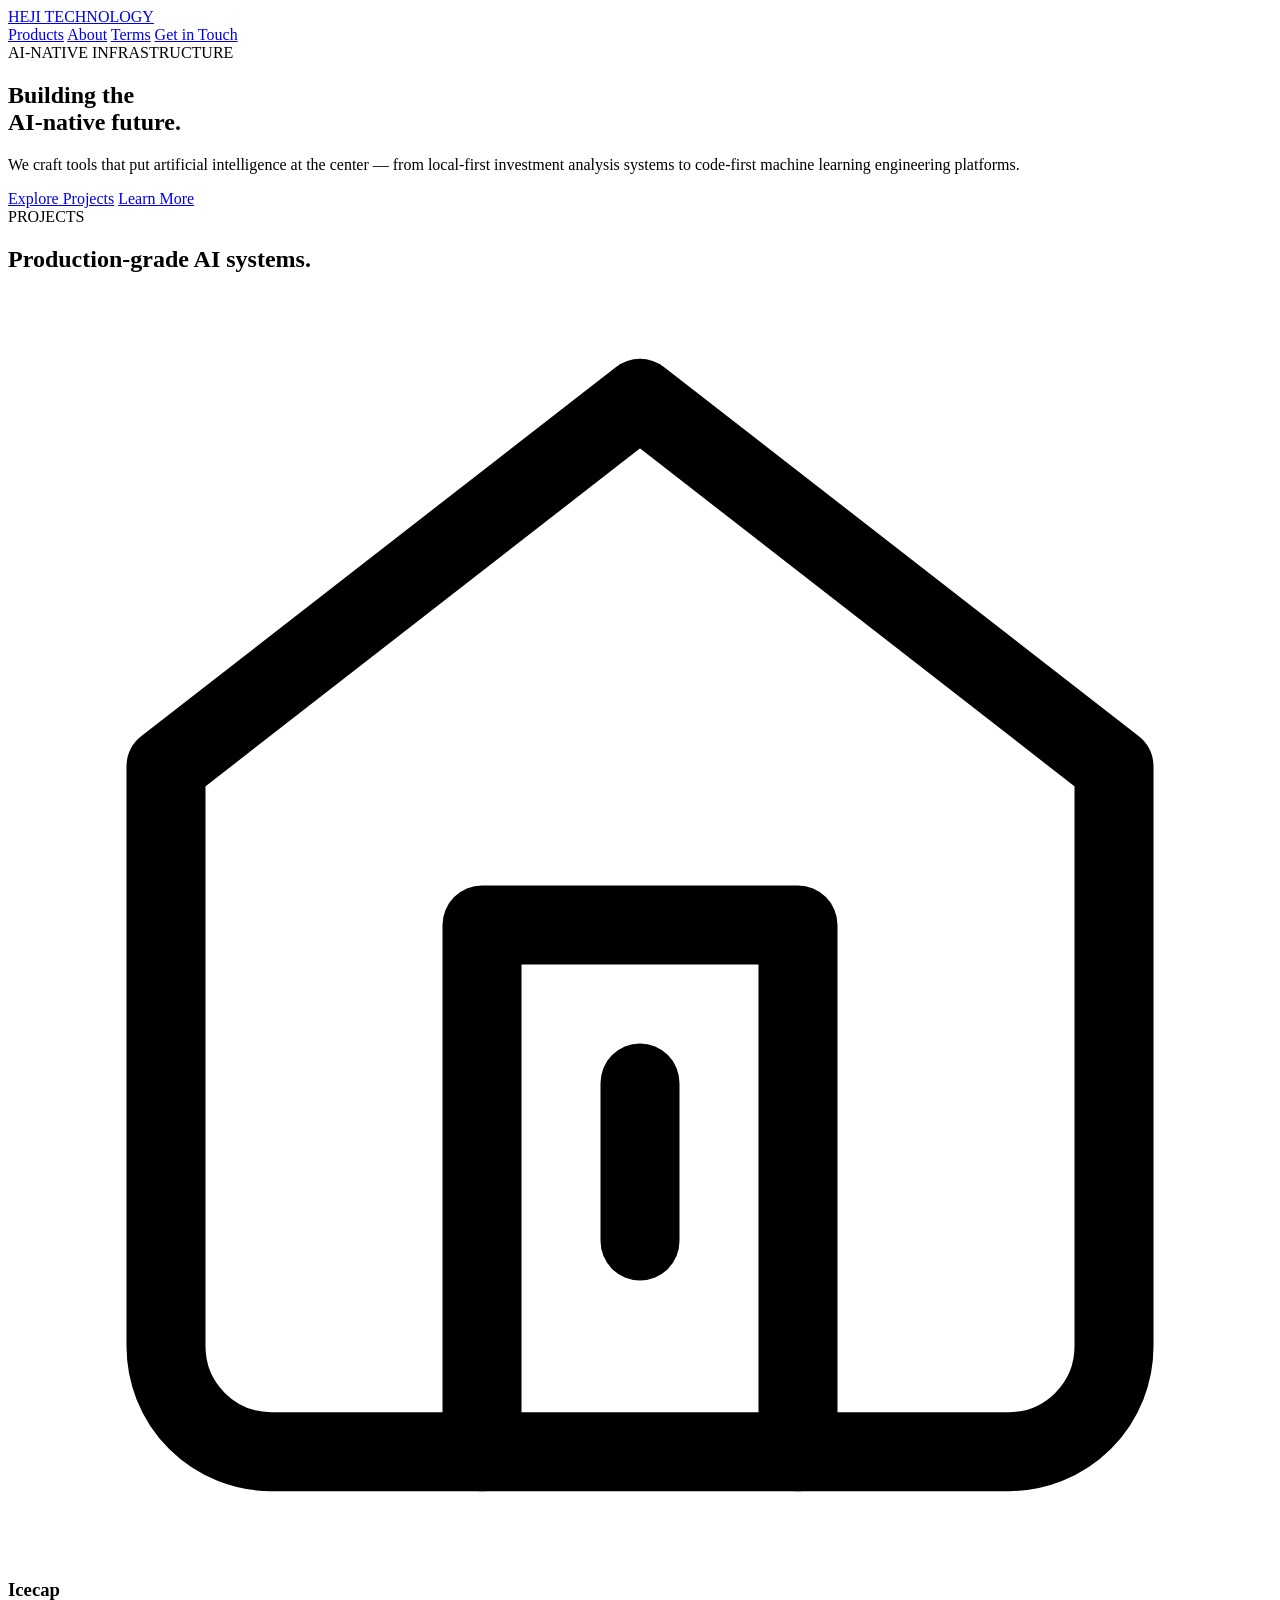
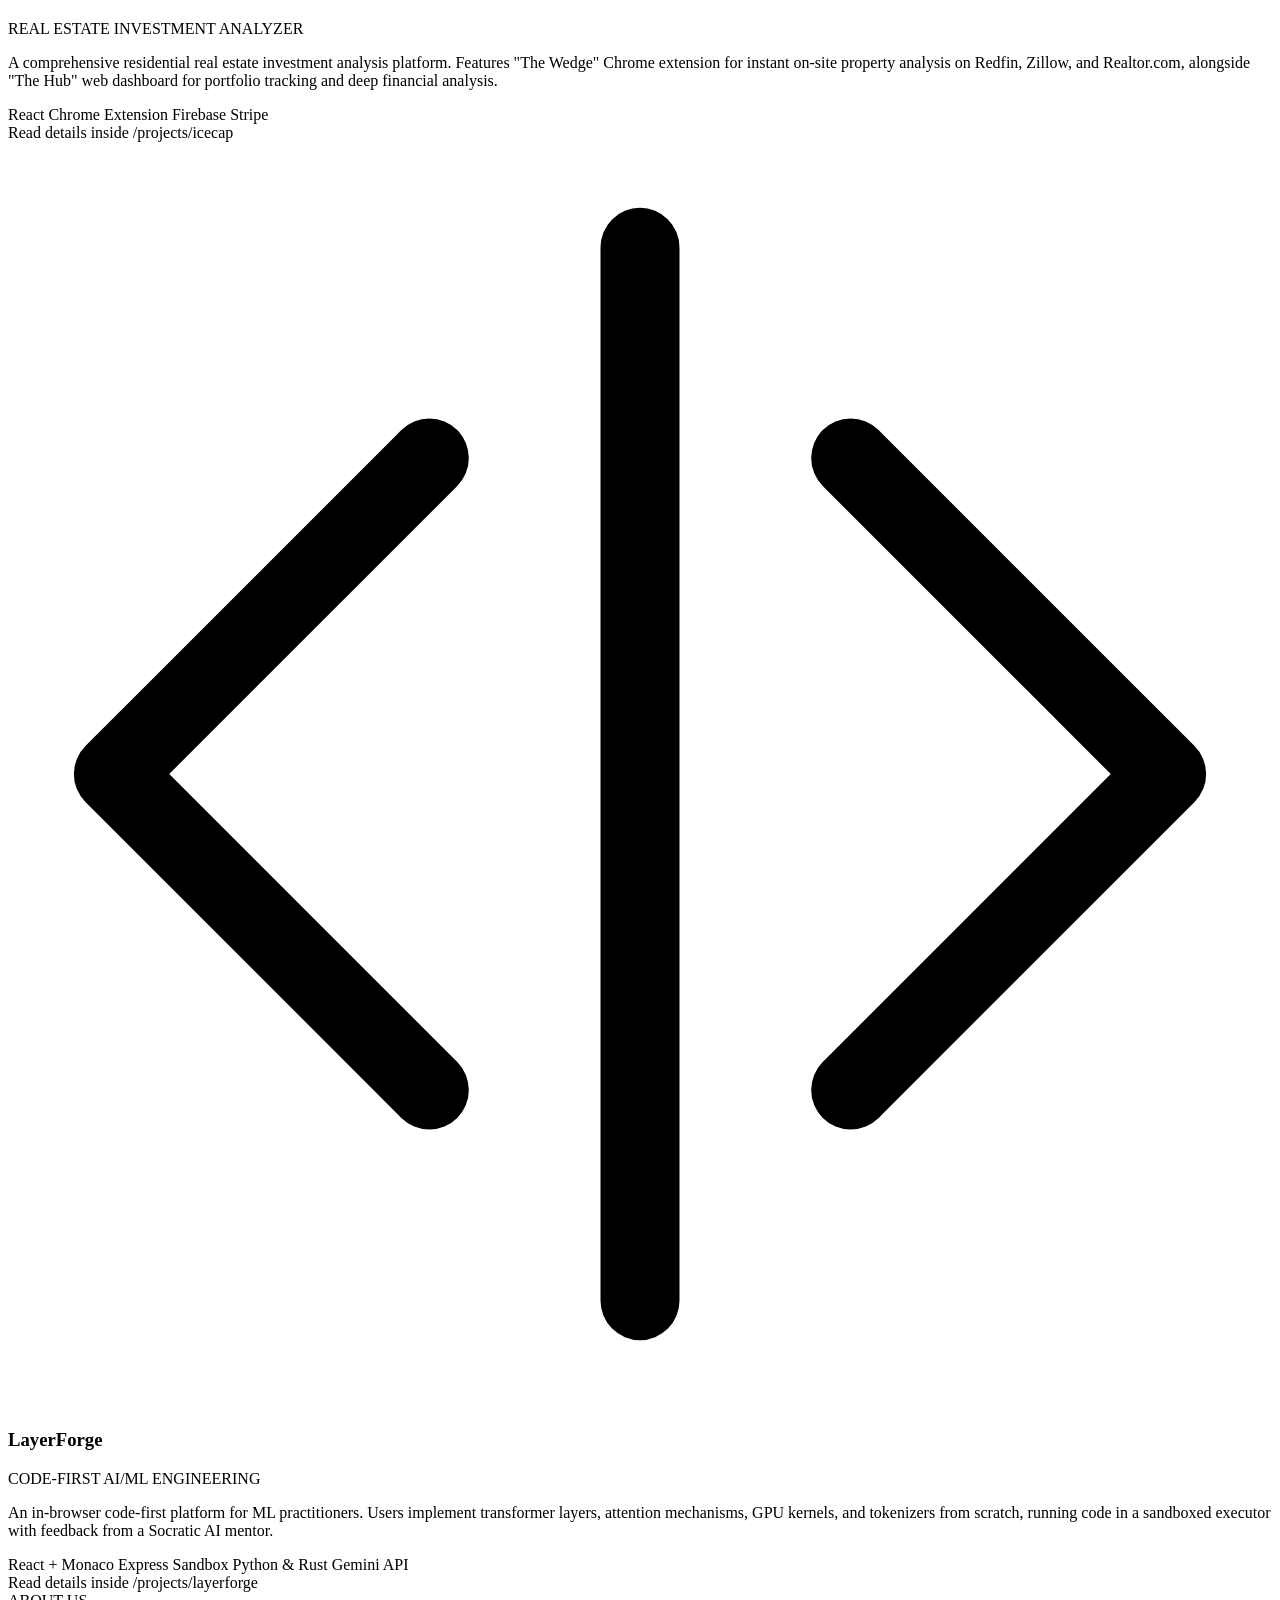
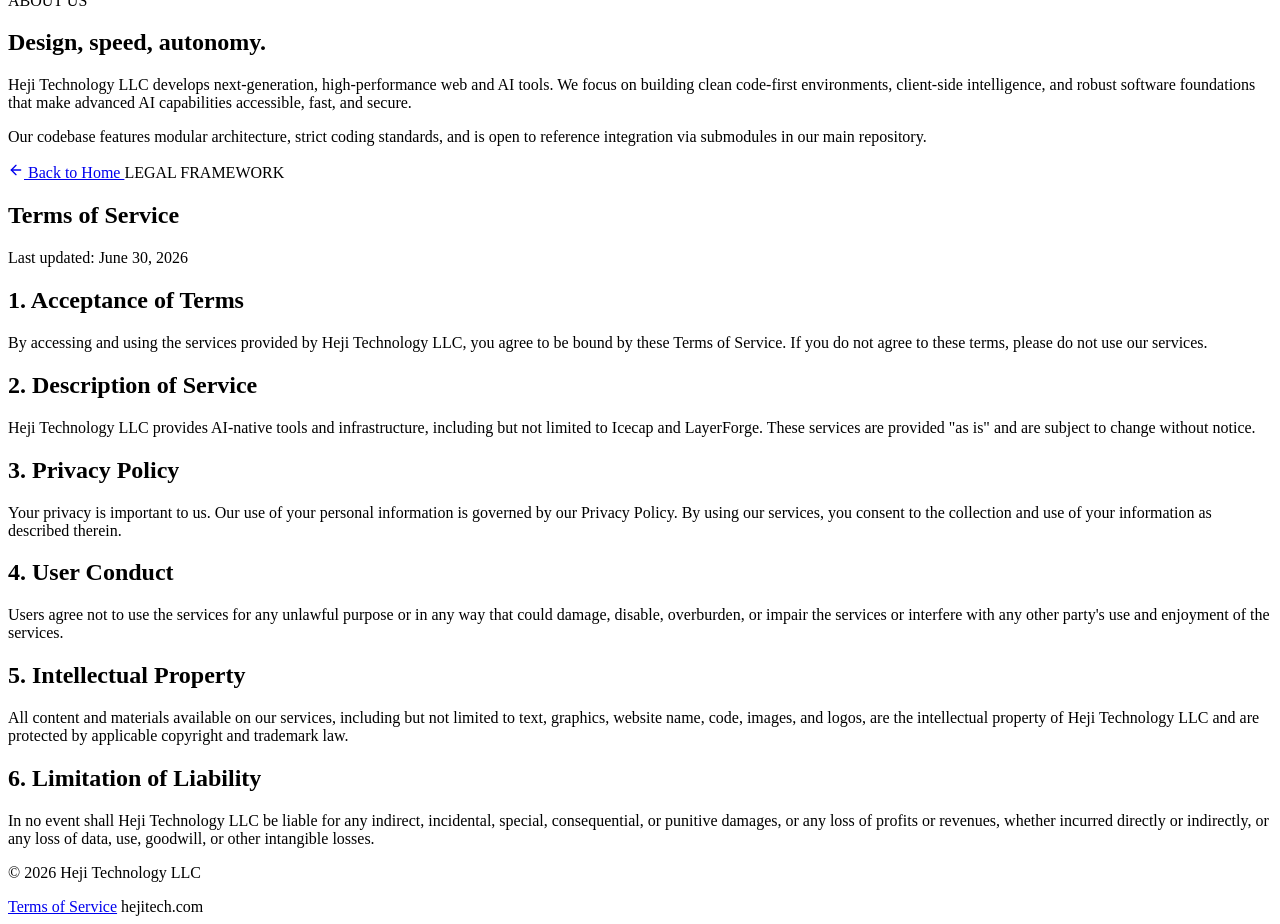
==== home/public/index.html @ d6a40cf2 "feat: migrate from flutter to pure web technologies & deploy to firebase" ====
<!DOCTYPE html>
<html lang="en">
<head>
  <meta charset="UTF-8">
  <meta name="viewport" content="width=device-width, initial-scale=1.0">
  
  <title>Heji Technology LLC | AI-Native Tools & Infrastructure</title>
  <meta name="description" content="Heji Technology LLC builds premium, AI-native platforms and developer tools, including Icecap (real estate analyzer) and LayerForge (code-first AI/ML engineering).">
  
  <!-- Fonts & Icons -->
  <link rel="preconnect" href="https://fonts.googleapis.com">
  <link rel="preconnect" href="https://fonts.gstatic.com" crossorigin>
  <link href="https://fonts.googleapis.com/css2?family=Inter:wght@300;400;500;600&family=Outfit:wght@400;500;700;800;900&display=swap" rel="stylesheet">
  
  <!-- Main Stylesheet -->
  <link rel="stylesheet" href="/index.css">
</head>
<body>
  <!-- Ambient background glow elements -->
  <div class="glow-bg" aria-hidden="true">
    <div class="glow-sphere glow-1"></div>
    <div class="glow-sphere glow-2"></div>
  </div>

  <!-- Navigation Bar -->
  <header class="navbar" id="site-header">
    <div class="nav-container">
      <a href="/" class="nav-logo" id="nav-logo-btn">
        <span class="logo-dot"></span>HEJI TECHNOLOGY
      </a>
      <nav class="nav-links">
        <a href="#products" class="nav-item" id="nav-products-link">Products</a>
        <a href="#about" class="nav-item" id="nav-about-link">About</a>
        <a href="/terms" class="nav-item" id="nav-terms-link">Terms</a>
        <a href="mailto:info@hejitech.com" class="nav-cta" id="nav-contact-btn">Get in Touch</a>
      </nav>
    </div>
  </header>

  <!-- Homepage View -->
  <main id="home-view" class="view">
    <!-- Hero Section -->
    <section class="hero-section">
      <div class="hero-content">
        <div class="hero-tag animate-fade-in" id="hero-mini-tag">AI-NATIVE INFRASTRUCTURE</div>
        <h1 class="hero-title animate-fade-in" id="hero-main-title">
          Building the <br><span class="gradient-text">AI-native future.</span>
        </h1>
        <p class="hero-description animate-fade-in" id="hero-sub-text">
          We craft tools that put artificial intelligence at the center — from local-first investment analysis systems to code-first machine learning engineering platforms.
        </p>
        <div class="hero-actions animate-fade-in">
          <a href="#products" class="btn btn-primary" id="hero-explore-btn">Explore Projects</a>
          <a href="#about" class="btn btn-secondary" id="hero-learn-btn">Learn More</a>
        </div>
      </div>
    </section>

    <!-- Divider line -->
    <div class="section-divider" aria-hidden="true"></div>

    <!-- Products Section -->
    <section class="products-section" id="products">
      <div class="section-header">
        <span class="section-subtitle">PROJECTS</span>
        <h2 class="section-title">Production-grade AI systems.</h2>
      </div>

      <div class="products-grid">
        <!-- Product 1: Icecap -->
        <article class="product-card" id="card-icecap">
          <div class="card-glow"></div>
          <div class="product-header">
            <div class="product-icon-box" aria-hidden="true">
              <!-- Home/Analytics hybrid SVG -->
              <svg xmlns="http://www.w3.org/2000/svg" viewBox="0 0 24 24" fill="none" stroke="currentColor" stroke-width="1.5" stroke-linecap="round" stroke-linejoin="round" class="svg-icon">
                <path d="M3 9l9-7 9 7v11a2 2 0 0 1-2 2H5a2 2 0 0 1-2-2z"></path>
                <polyline points="9 22 9 12 15 12 15 22"></polyline>
                <line x1="12" y1="18" x2="12" y2="15"></line>
              </svg>
            </div>
            <div class="product-meta">
              <h3 class="product-name">Icecap</h3>
              <span class="product-tagline">REAL ESTATE INVESTMENT ANALYZER</span>
            </div>
          </div>
          <p class="product-description">
            A comprehensive residential real estate investment analysis platform. Features "The Wedge" Chrome extension for instant on-site property analysis on Redfin, Zillow, and Realtor.com, alongside "The Hub" web dashboard for portfolio tracking and deep financial analysis.
          </p>
          <div class="product-tech-stack">
            <span class="tech-tag">React</span>
            <span class="tech-tag">Chrome Extension</span>
            <span class="tech-tag">Firebase</span>
            <span class="tech-tag">Stripe</span>
          </div>
          <div class="product-footer">
            <span class="card-link-text">Read details inside /projects/icecap</span>
          </div>
        </article>

        <!-- Product 2: LayerForge -->
        <article class="product-card" id="card-layerforge">
          <div class="card-glow"></div>
          <div class="product-header">
            <div class="product-icon-box" aria-hidden="true">
              <!-- Code/Layers hybrid SVG -->
              <svg xmlns="http://www.w3.org/2000/svg" viewBox="0 0 24 24" fill="none" stroke="currentColor" stroke-width="1.5" stroke-linecap="round" stroke-linejoin="round" class="svg-icon">
                <polyline points="16 18 22 12 16 6"></polyline>
                <polyline points="8 6 2 12 8 18"></polyline>
                <line x1="12" y1="2" x2="12" y2="22"></line>
              </svg>
            </div>
            <div class="product-meta">
              <h3 class="product-name">LayerForge</h3>
              <span class="product-tagline">CODE-FIRST AI/ML ENGINEERING</span>
            </div>
          </div>
          <p class="product-description">
            An in-browser code-first platform for ML practitioners. Users implement transformer layers, attention mechanisms, GPU kernels, and tokenizers from scratch, running code in a sandboxed executor with feedback from a Socratic AI mentor.
          </p>
          <div class="product-tech-stack">
            <span class="tech-tag">React + Monaco</span>
            <span class="tech-tag">Express Sandbox</span>
            <span class="tech-tag">Python & Rust</span>
            <span class="tech-tag">Gemini API</span>
          </div>
          <div class="product-footer">
            <span class="card-link-text">Read details inside /projects/layerforge</span>
          </div>
        </article>
      </div>
    </section>

    <!-- Divider line -->
    <div class="section-divider" aria-hidden="true"></div>

    <!-- About Section -->
    <section class="about-section" id="about">
      <div class="about-grid">
        <div class="about-header-col">
          <span class="section-subtitle">ABOUT US</span>
          <h2 class="section-title">Design, speed, autonomy.</h2>
        </div>
        <div class="about-content-col">
          <p class="about-text">
            Heji Technology LLC develops next-generation, high-performance web and AI tools. We focus on building clean code-first environments, client-side intelligence, and robust software foundations that make advanced AI capabilities accessible, fast, and secure.
          </p>
          <p class="about-text">
            Our codebase features modular architecture, strict coding standards, and is open to reference integration via submodules in our main repository.
          </p>
        </div>
      </div>
    </section>
  </main>

  <!-- Terms of Service View -->
  <main id="terms-view" class="view hidden">
    <section class="terms-section">
      <div class="terms-container">
        <a href="/" class="back-link" id="terms-back-btn">
          <svg xmlns="http://www.w3.org/2000/svg" width="16" height="16" viewBox="0 0 24 24" fill="none" stroke="currentColor" stroke-width="2" stroke-linecap="round" stroke-linejoin="round" class="back-arrow"><line x1="19" y1="12" x2="5" y2="12"></line><polyline points="12 19 5 12 12 5"></polyline></svg>
          Back to Home
        </a>
        
        <span class="section-subtitle">LEGAL FRAMEWORK</span>
        <h1 class="terms-title" id="terms-main-title">Terms of Service</h1>
        <p class="terms-updated">Last updated: June 30, 2026</p>

        <div class="terms-content">
          <article class="terms-block">
            <h2 class="terms-subtitle">1. Acceptance of Terms</h2>
            <p class="terms-text">
              By accessing and using the services provided by Heji Technology LLC, you agree to be bound by these Terms of Service. If you do not agree to these terms, please do not use our services.
            </p>
          </article>

          <article class="terms-block">
            <h2 class="terms-subtitle">2. Description of Service</h2>
            <p class="terms-text">
              Heji Technology LLC provides AI-native tools and infrastructure, including but not limited to Icecap and LayerForge. These services are provided "as is" and are subject to change without notice.
            </p>
          </article>

          <article class="terms-block">
            <h2 class="terms-subtitle">3. Privacy Policy</h2>
            <p class="terms-text">
              Your privacy is important to us. Our use of your personal information is governed by our Privacy Policy. By using our services, you consent to the collection and use of your information as described therein.
            </p>
          </article>

          <article class="terms-block">
            <h2 class="terms-subtitle">4. User Conduct</h2>
            <p class="terms-text">
              Users agree not to use the services for any unlawful purpose or in any way that could damage, disable, overburden, or impair the services or interfere with any other party's use and enjoyment of the services.
            </p>
          </article>

          <article class="terms-block">
            <h2 class="terms-subtitle">5. Intellectual Property</h2>
            <p class="terms-text">
              All content and materials available on our services, including but not limited to text, graphics, website name, code, images, and logos, are the intellectual property of Heji Technology LLC and are protected by applicable copyright and trademark law.
            </p>
          </article>

          <article class="terms-block">
            <h2 class="terms-subtitle">6. Limitation of Liability</h2>
            <p class="terms-text">
              In no event shall Heji Technology LLC be liable for any indirect, incidental, special, consequential, or punitive damages, or any loss of profits or revenues, whether incurred directly or indirectly, or any loss of data, use, goodwill, or other intangible losses.
            </p>
          </article>
        </div>
      </div>
    </section>
  </main>

  <!-- Footer Section -->
  <footer class="footer" id="site-footer">
    <div class="footer-container">
      <div class="footer-left">
        <p class="copyright-text" id="footer-copyright">© 2026 Heji Technology LLC</p>
      </div>
      <div class="footer-right">
        <a href="/terms" class="footer-link" id="footer-terms-link">Terms of Service</a>
        <span class="footer-dot"></span>
        <span class="domain-text">hejitech.com</span>
      </div>
    </div>
  </footer>

  <!-- JavaScript Entry Point -->
  <script src="/main.js"></script>
</body>
</html>
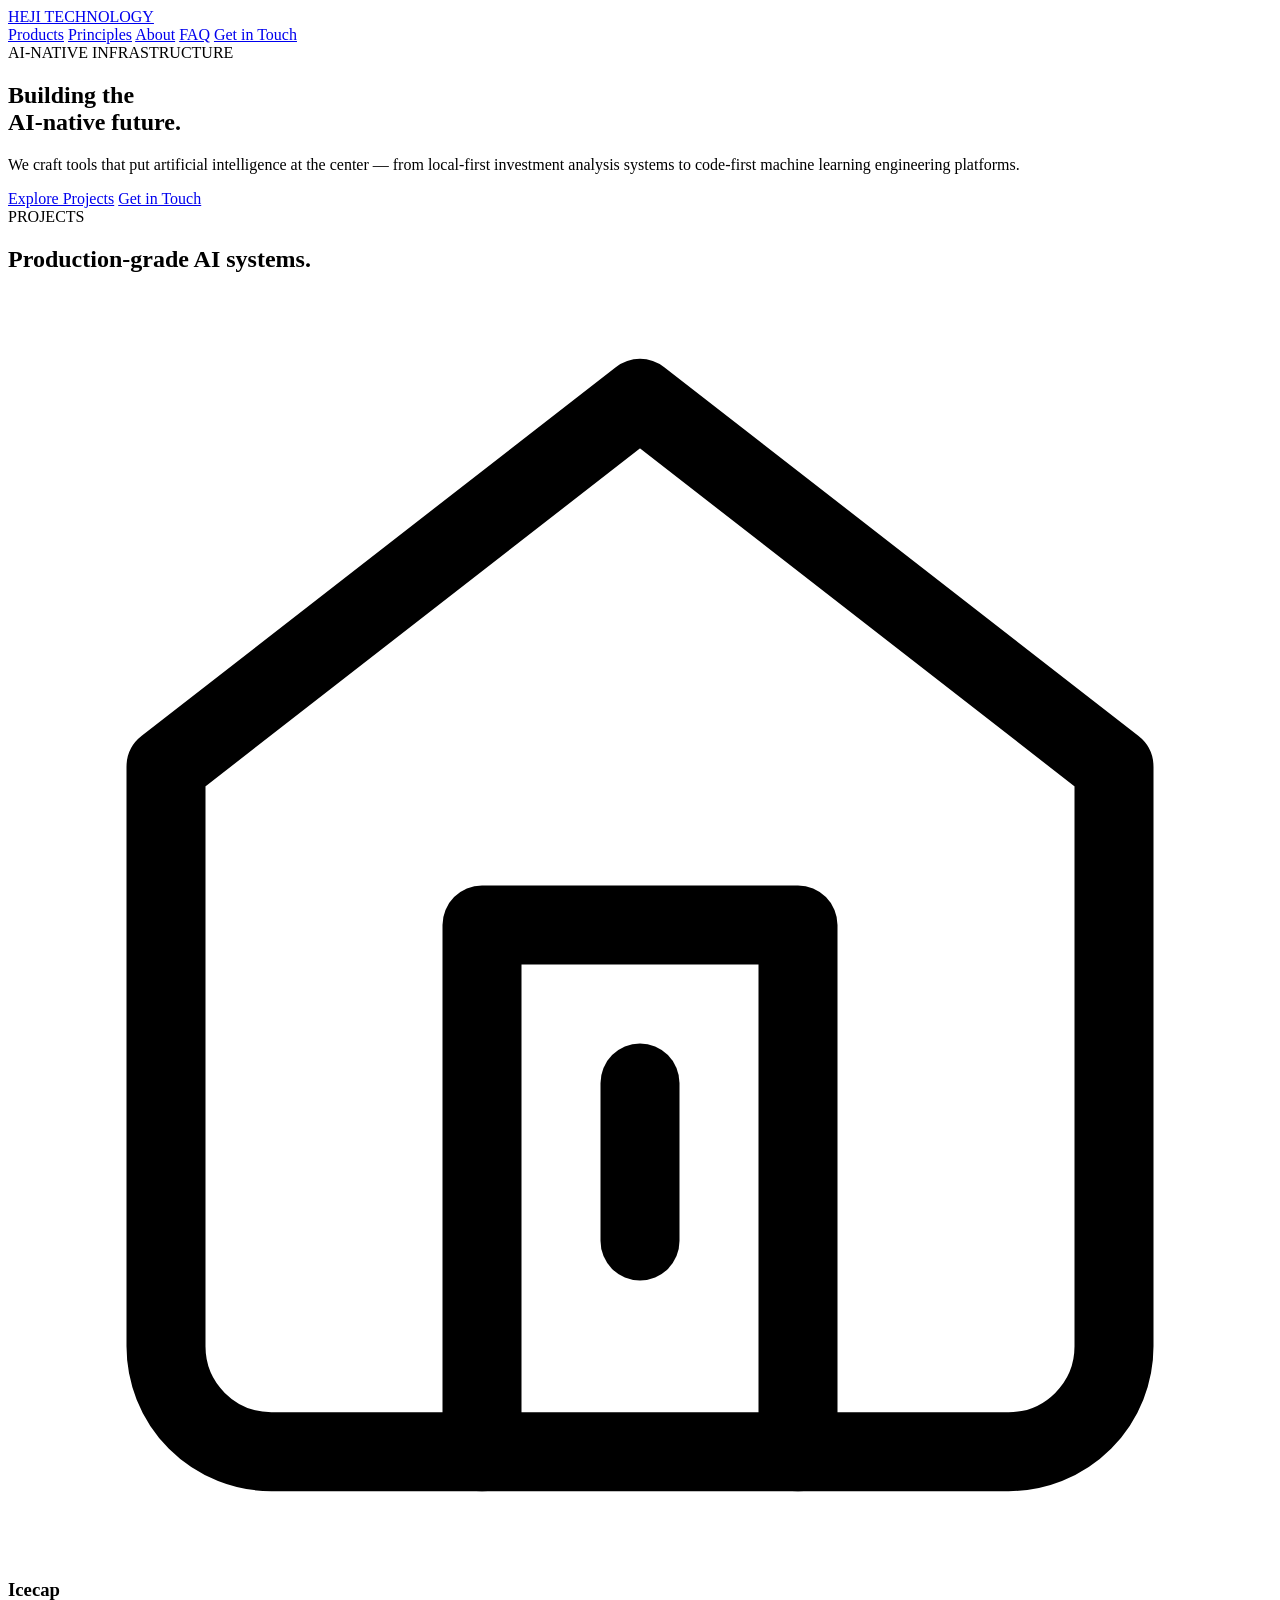
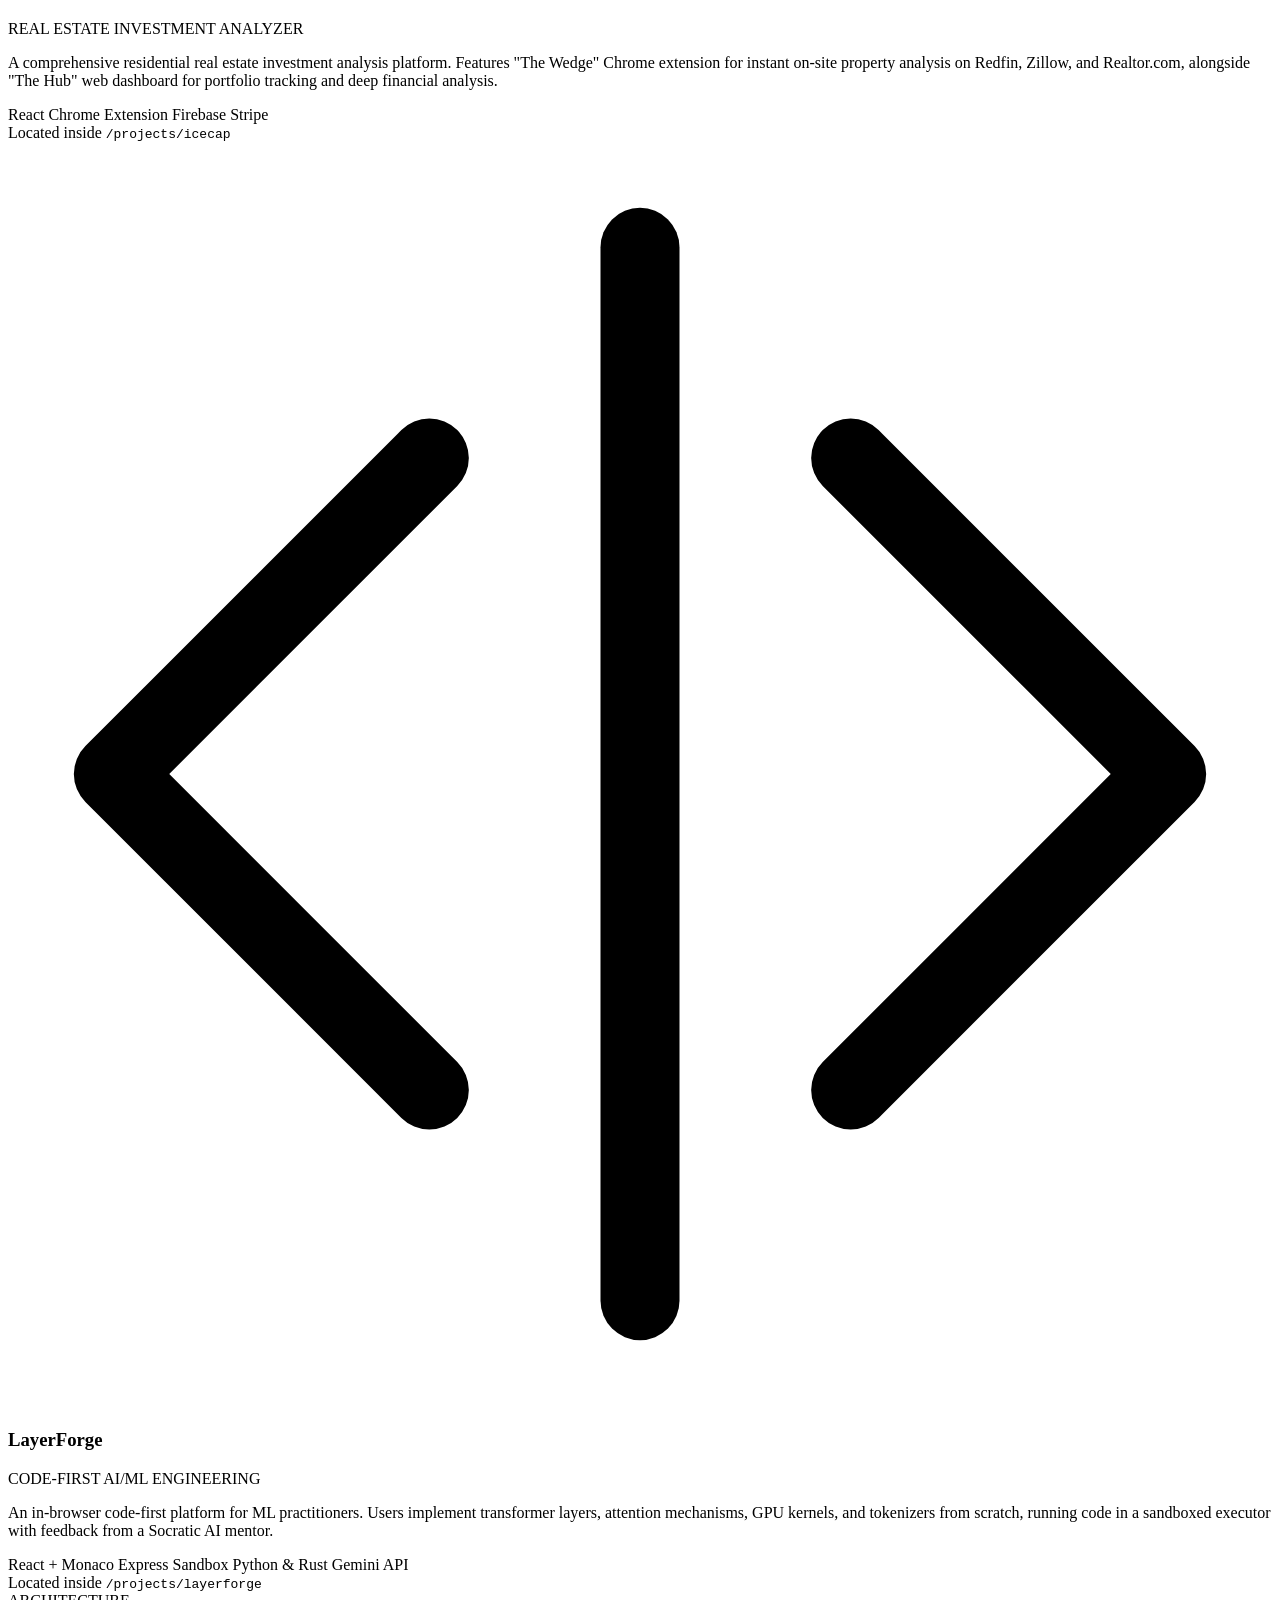
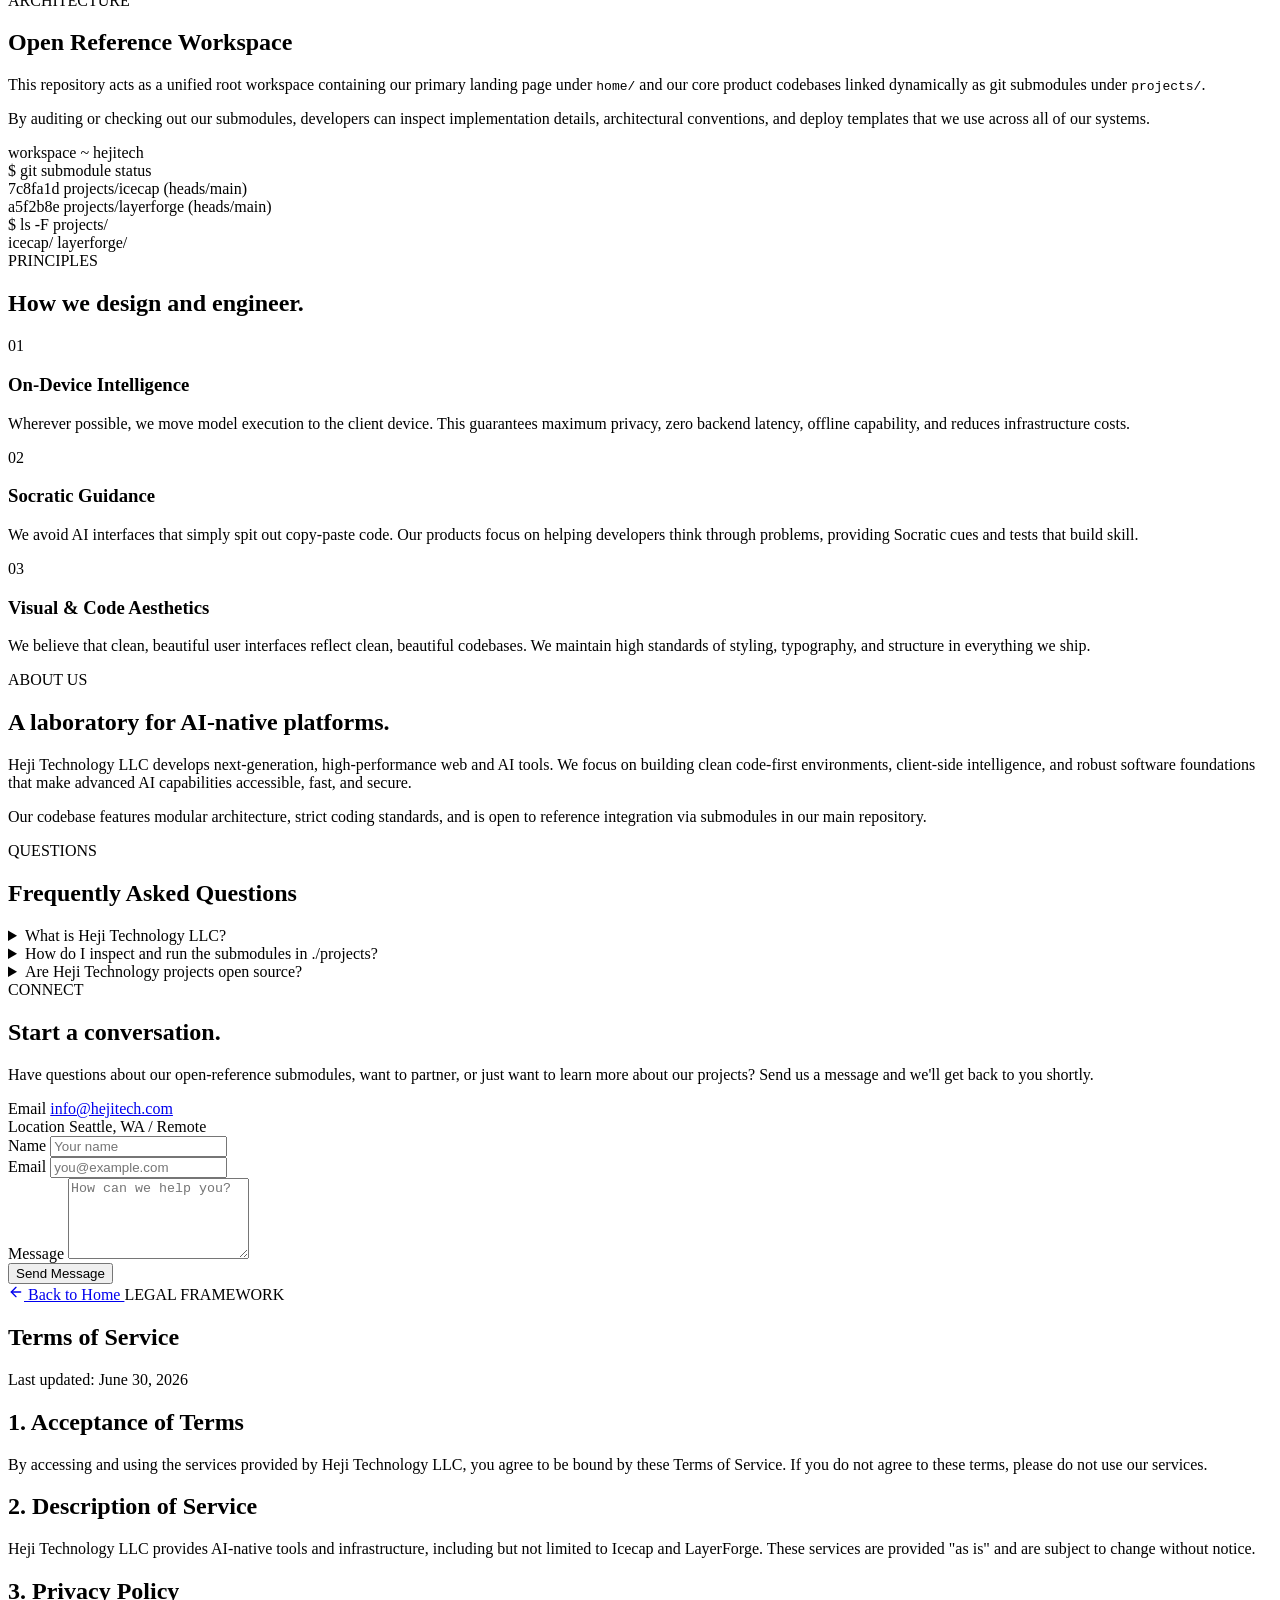
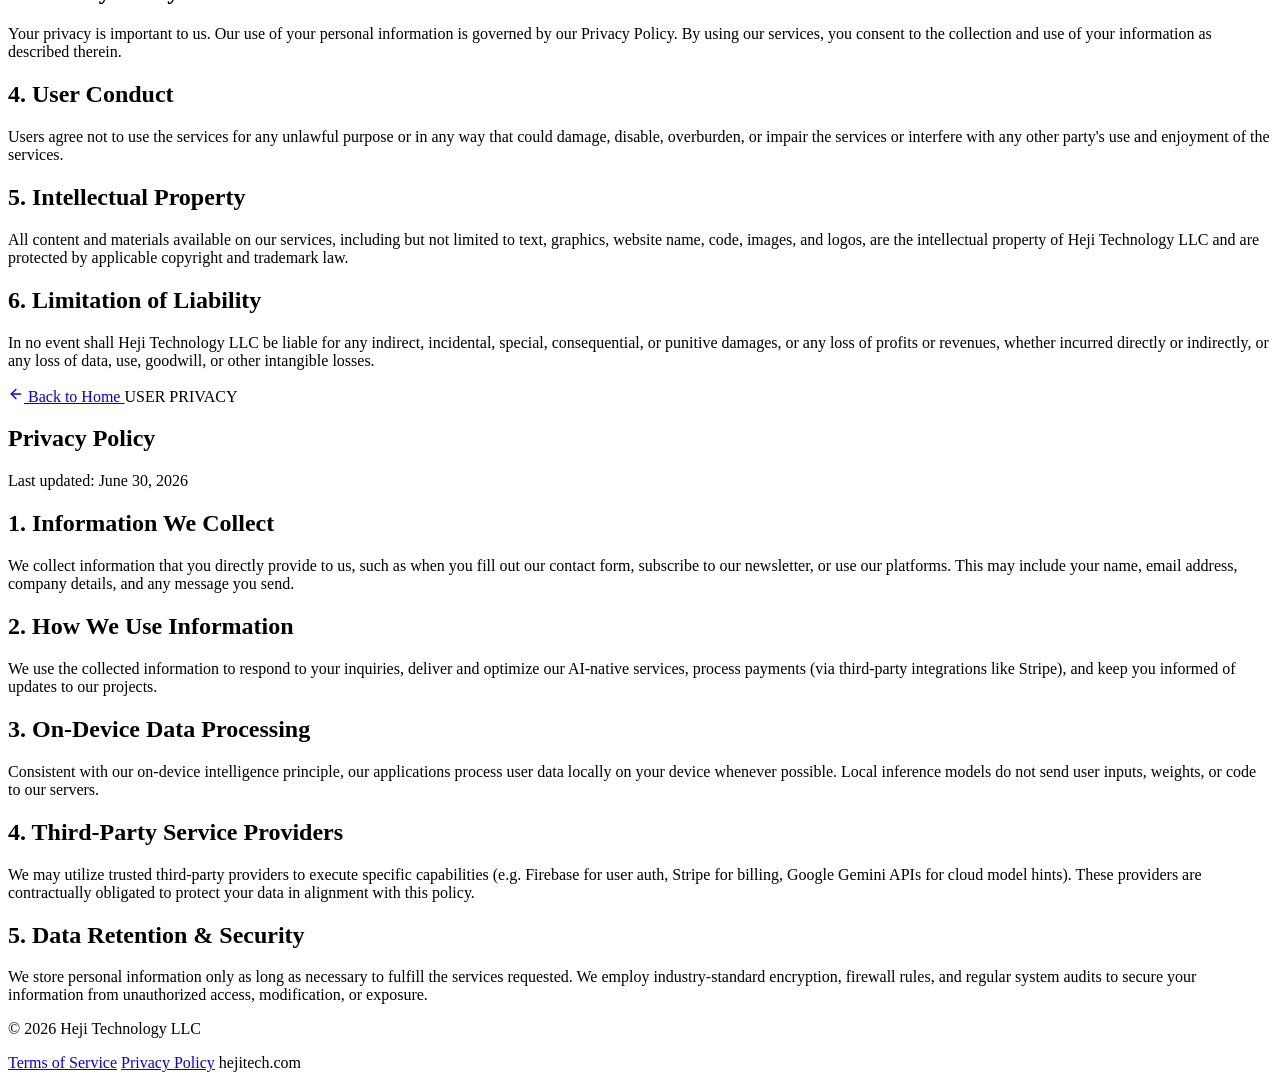
==== commit 867665ff: "design: polish UI aesthetics, add FAQ, architecture detail, principles, and privacy policy" ====
--- a/home/public/index.html
+++ b/home/public/index.html
@@ -30,9 +30,10 @@
       </a>
       <nav class="nav-links">
         <a href="#products" class="nav-item" id="nav-products-link">Products</a>
+        <a href="#principles" class="nav-item" id="nav-principles-link">Principles</a>
         <a href="#about" class="nav-item" id="nav-about-link">About</a>
-        <a href="/terms" class="nav-item" id="nav-terms-link">Terms</a>
-        <a href="mailto:info@hejitech.com" class="nav-cta" id="nav-contact-btn">Get in Touch</a>
+        <a href="#faq" class="nav-item" id="nav-faq-link">FAQ</a>
+        <a href="#contact" class="nav-cta" id="nav-contact-btn">Get in Touch</a>
       </nav>
     </div>
   </header>
@@ -42,16 +43,16 @@
     <!-- Hero Section -->
     <section class="hero-section">
       <div class="hero-content">
-        <div class="hero-tag animate-fade-in" id="hero-mini-tag">AI-NATIVE INFRASTRUCTURE</div>
-        <h1 class="hero-title animate-fade-in" id="hero-main-title">
+        <div class="hero-tag scroll-reveal" id="hero-mini-tag">AI-NATIVE INFRASTRUCTURE</div>
+        <h1 class="hero-title scroll-reveal" id="hero-main-title">
           Building the <br><span class="gradient-text">AI-native future.</span>
         </h1>
-        <p class="hero-description animate-fade-in" id="hero-sub-text">
+        <p class="hero-description scroll-reveal" id="hero-sub-text">
           We craft tools that put artificial intelligence at the center — from local-first investment analysis systems to code-first machine learning engineering platforms.
         </p>
-        <div class="hero-actions animate-fade-in">
+        <div class="hero-actions scroll-reveal">
           <a href="#products" class="btn btn-primary" id="hero-explore-btn">Explore Projects</a>
-          <a href="#about" class="btn btn-secondary" id="hero-learn-btn">Learn More</a>
+          <a href="#contact" class="btn btn-secondary" id="hero-contact-btn">Get in Touch</a>
         </div>
       </div>
     </section>
@@ -61,14 +62,14 @@
 
     <!-- Products Section -->
     <section class="products-section" id="products">
-      <div class="section-header">
+      <div class="section-header scroll-reveal">
         <span class="section-subtitle">PROJECTS</span>
         <h2 class="section-title">Production-grade AI systems.</h2>
       </div>
 
       <div class="products-grid">
         <!-- Product 1: Icecap -->
-        <article class="product-card" id="card-icecap">
+        <article class="product-card scroll-reveal" id="card-icecap">
           <div class="card-glow"></div>
           <div class="product-header">
             <div class="product-icon-box" aria-hidden="true">
@@ -94,12 +95,12 @@
             <span class="tech-tag">Stripe</span>
           </div>
           <div class="product-footer">
-            <span class="card-link-text">Read details inside /projects/icecap</span>
+            <span class="card-link-text">Located inside <code class="dir-code">/projects/icecap</code></span>
           </div>
         </article>
 
         <!-- Product 2: LayerForge -->
-        <article class="product-card" id="card-layerforge">
+        <article class="product-card scroll-reveal" id="card-layerforge">
           <div class="card-glow"></div>
           <div class="product-header">
             <div class="product-icon-box" aria-hidden="true">
@@ -125,9 +126,80 @@
             <span class="tech-tag">Gemini API</span>
           </div>
           <div class="product-footer">
-            <span class="card-link-text">Read details inside /projects/layerforge</span>
+            <span class="card-link-text">Located inside <code class="dir-code">/projects/layerforge</code></span>
           </div>
         </article>
+      </div>
+    </section>
+
+    <!-- Divider line -->
+    <div class="section-divider" aria-hidden="true"></div>
+
+    <!-- Submodule Integration Section -->
+    <section class="integration-section" id="integration">
+      <div class="integration-grid">
+        <div class="integration-info scroll-reveal">
+          <span class="section-subtitle">ARCHITECTURE</span>
+          <h2 class="section-title">Open Reference Workspace</h2>
+          <p class="integration-text">
+            This repository acts as a unified root workspace containing our primary landing page under <code class="dir-code">home/</code> and our core product codebases linked dynamically as git submodules under <code class="dir-code">projects/</code>.
+          </p>
+          <p class="integration-text">
+            By auditing or checking out our submodules, developers can inspect implementation details, architectural conventions, and deploy templates that we use across all of our systems.
+          </p>
+        </div>
+        <div class="integration-graphic scroll-reveal" aria-hidden="true">
+          <div class="terminal-mockup">
+            <div class="terminal-header">
+              <span class="terminal-dot red"></span>
+              <span class="terminal-dot yellow"></span>
+              <span class="terminal-dot green"></span>
+              <span class="terminal-title">workspace ~ hejitech</span>
+            </div>
+            <div class="terminal-body">
+              <div class="term-line"><span class="term-prompt">$</span> git submodule status</div>
+              <div class="term-output"> 7c8fa1d projects/icecap (heads/main)</div>
+              <div class="term-output"> a5f2b8e projects/layerforge (heads/main)</div>
+              <div class="term-line"><span class="term-prompt">$</span> ls -F projects/</div>
+              <div class="term-output">icecap/      layerforge/</div>
+            </div>
+          </div>
+        </div>
+      </div>
+    </section>
+
+    <!-- Divider line -->
+    <div class="section-divider" aria-hidden="true"></div>
+
+    <!-- Principles Section -->
+    <section class="principles-section" id="principles">
+      <div class="section-header scroll-reveal">
+        <span class="section-subtitle">PRINCIPLES</span>
+        <h2 class="section-title">How we design and engineer.</h2>
+      </div>
+
+      <div class="principles-grid">
+        <div class="principle-card scroll-reveal" id="principle-ondevice">
+          <div class="principle-num">01</div>
+          <h3 class="principle-title">On-Device Intelligence</h3>
+          <p class="principle-desc">
+            Wherever possible, we move model execution to the client device. This guarantees maximum privacy, zero backend latency, offline capability, and reduces infrastructure costs.
+          </p>
+        </div>
+        <div class="principle-card scroll-reveal" id="principle-mentor">
+          <div class="principle-num">02</div>
+          <h3 class="principle-title">Socratic Guidance</h3>
+          <p class="principle-desc">
+            We avoid AI interfaces that simply spit out copy-paste code. Our products focus on helping developers think through problems, providing Socratic cues and tests that build skill.
+          </p>
+        </div>
+        <div class="principle-card scroll-reveal" id="principle-aesthetics">
+          <div class="principle-num">03</div>
+          <h3 class="principle-title">Visual & Code Aesthetics</h3>
+          <p class="principle-desc">
+            We believe that clean, beautiful user interfaces reflect clean, beautiful codebases. We maintain high standards of styling, typography, and structure in everything we ship.
+          </p>
+        </div>
       </div>
     </section>
 
@@ -137,17 +209,120 @@
     <!-- About Section -->
     <section class="about-section" id="about">
       <div class="about-grid">
-        <div class="about-header-col">
+        <div class="about-header-col scroll-reveal">
           <span class="section-subtitle">ABOUT US</span>
-          <h2 class="section-title">Design, speed, autonomy.</h2>
-        </div>
-        <div class="about-content-col">
+          <h2 class="section-title">A laboratory for AI-native platforms.</h2>
+        </div>
+        <div class="about-content-col scroll-reveal">
           <p class="about-text">
             Heji Technology LLC develops next-generation, high-performance web and AI tools. We focus on building clean code-first environments, client-side intelligence, and robust software foundations that make advanced AI capabilities accessible, fast, and secure.
           </p>
           <p class="about-text">
             Our codebase features modular architecture, strict coding standards, and is open to reference integration via submodules in our main repository.
           </p>
+        </div>
+      </div>
+    </section>
+
+    <!-- Divider line -->
+    <div class="section-divider" aria-hidden="true"></div>
+
+    <!-- FAQ Section -->
+    <section class="faq-section" id="faq">
+      <div class="section-header scroll-reveal">
+        <span class="section-subtitle">QUESTIONS</span>
+        <h2 class="section-title">Frequently Asked Questions</h2>
+      </div>
+
+      <div class="faq-list">
+        <!-- FAQ 1 -->
+        <details class="faq-item scroll-reveal" id="faq-1">
+          <summary class="faq-question">
+            What is Heji Technology LLC?
+            <span class="faq-icon" aria-hidden="true"></span>
+          </summary>
+          <div class="faq-answer">
+            <p>
+              Heji Technology LLC is an AI-native product laboratory and infrastructure builder. We specialize in creating high-performance developer tools, investment platforms, and local-first AI applications where artificial intelligence operates as a first-class citizen.
+            </p>
+          </div>
+        </details>
+
+        <!-- FAQ 2 -->
+        <details class="faq-item scroll-reveal" id="faq-2">
+          <summary class="faq-question">
+            How do I inspect and run the submodules in ./projects?
+            <span class="faq-icon" aria-hidden="true"></span>
+          </summary>
+          <div class="faq-answer">
+            <p>
+              Each project under the <code class="dir-code">projects/</code> directory is linked as a git submodule. You can pull them down locally by running:
+            </p>
+            <pre class="faq-code-block"><code>git submodule update --init --recursive</code></pre>
+            <p>
+              Once updated, follow the setup and development guidelines in the respective <code class="dir-code">README.md</code> files inside those directories.
+            </p>
+          </div>
+        </details>
+
+        <!-- FAQ 3 -->
+        <details class="faq-item scroll-reveal" id="faq-3">
+          <summary class="faq-question">
+            Are Heji Technology projects open source?
+            <span class="faq-icon" aria-hidden="true"></span>
+          </summary>
+          <div class="faq-answer">
+            <p>
+              We operate under an "open-reference" model. Many of our core libraries and configuration files are publicly readable for architectural audits and educational purposes, while certain enterprise apps remain closed-source but referenceable.
+            </p>
+          </div>
+        </details>
+      </div>
+    </section>
+
+    <!-- Divider line -->
+    <div class="section-divider" aria-hidden="true"></div>
+
+    <!-- Contact Form Section -->
+    <section class="contact-section" id="contact">
+      <div class="contact-grid">
+        <div class="contact-info scroll-reveal">
+          <span class="section-subtitle">CONNECT</span>
+          <h2 class="section-title">Start a conversation.</h2>
+          <p class="contact-subtext">
+            Have questions about our open-reference submodules, want to partner, or just want to learn more about our projects? Send us a message and we'll get back to you shortly.
+          </p>
+          <div class="contact-details">
+            <div class="contact-detail-item">
+              <span class="detail-label">Email</span>
+              <a href="mailto:info@hejitech.com" class="detail-value">info@hejitech.com</a>
+            </div>
+            <div class="contact-detail-item">
+              <span class="detail-label">Location</span>
+              <span class="detail-value">Seattle, WA / Remote</span>
+            </div>
+          </div>
+        </div>
+
+        <div class="contact-form-container scroll-reveal">
+          <form class="contact-form" id="inquiry-form">
+            <div class="form-row">
+              <div class="form-group">
+                <label for="form-name" class="form-label">Name</label>
+                <input type="text" id="form-name" class="form-input" placeholder="Your name" required>
+              </div>
+              <div class="form-group">
+                <label for="form-email" class="form-label">Email</label>
+                <input type="email" id="form-email" class="form-input" placeholder="you@example.com" required>
+              </div>
+            </div>
+            <div class="form-group">
+              <label for="form-message" class="form-label">Message</label>
+              <textarea id="form-message" class="form-textarea" placeholder="How can we help you?" rows="5" required></textarea>
+            </div>
+            <button type="submit" class="btn btn-primary btn-submit" id="form-submit-btn">Send Message</button>
+            <div class="form-message" id="form-status-msg" aria-live="polite"></div>
+          </form>
         </div>
       </div>
     </section>
@@ -213,6 +388,59 @@
     </section>
   </main>
 
+  <!-- Privacy Policy View -->
+  <main id="privacy-view" class="view hidden">
+    <section class="terms-section">
+      <div class="terms-container">
+        <a href="/" class="back-link" id="privacy-back-btn">
+          <svg xmlns="http://www.w3.org/2000/svg" width="16" height="16" viewBox="0 0 24 24" fill="none" stroke="currentColor" stroke-width="2" stroke-linecap="round" stroke-linejoin="round" class="back-arrow"><line x1="19" y1="12" x2="5" y2="12"></line><polyline points="12 19 5 12 12 5"></polyline></svg>
+          Back to Home
+        </a>
+        
+        <span class="section-subtitle">USER PRIVACY</span>
+        <h1 class="terms-title" id="privacy-main-title">Privacy Policy</h1>
+        <p class="terms-updated">Last updated: June 30, 2026</p>
+
+        <div class="terms-content">
+          <article class="terms-block">
+            <h2 class="terms-subtitle">1. Information We Collect</h2>
+            <p class="terms-text">
+              We collect information that you directly provide to us, such as when you fill out our contact form, subscribe to our newsletter, or use our platforms. This may include your name, email address, company details, and any message you send.
+            </p>
+          </article>
+
+          <article class="terms-block">
+            <h2 class="terms-subtitle">2. How We Use Information</h2>
+            <p class="terms-text">
+              We use the collected information to respond to your inquiries, deliver and optimize our AI-native services, process payments (via third-party integrations like Stripe), and keep you informed of updates to our projects.
+            </p>
+          </article>
+
+          <article class="terms-block">
+            <h2 class="terms-subtitle">3. On-Device Data Processing</h2>
+            <p class="terms-text">
+              Consistent with our on-device intelligence principle, our applications process user data locally on your device whenever possible. Local inference models do not send user inputs, weights, or code to our servers.
+            </p>
+          </article>
+
+          <article class="terms-block">
+            <h2 class="terms-subtitle">4. Third-Party Service Providers</h2>
+            <p class="terms-text">
+              We may utilize trusted third-party providers to execute specific capabilities (e.g. Firebase for user auth, Stripe for billing, Google Gemini APIs for cloud model hints). These providers are contractually obligated to protect your data in alignment with this policy.
+            </p>
+          </article>
+
+          <article class="terms-block">
+            <h2 class="terms-subtitle">5. Data Retention & Security</h2>
+            <p class="terms-text">
+              We store personal information only as long as necessary to fulfill the services requested. We employ industry-standard encryption, firewall rules, and regular system audits to secure your information from unauthorized access, modification, or exposure.
+            </p>
+          </article>
+        </div>
+      </div>
+    </section>
+  </main>
+
   <!-- Footer Section -->
   <footer class="footer" id="site-footer">
     <div class="footer-container">
@@ -222,6 +450,8 @@
       <div class="footer-right">
         <a href="/terms" class="footer-link" id="footer-terms-link">Terms of Service</a>
         <span class="footer-dot"></span>
+        <a href="/privacy" class="footer-link" id="footer-privacy-link">Privacy Policy</a>
+        <span class="footer-dot"></span>
         <span class="domain-text">hejitech.com</span>
       </div>
     </div>
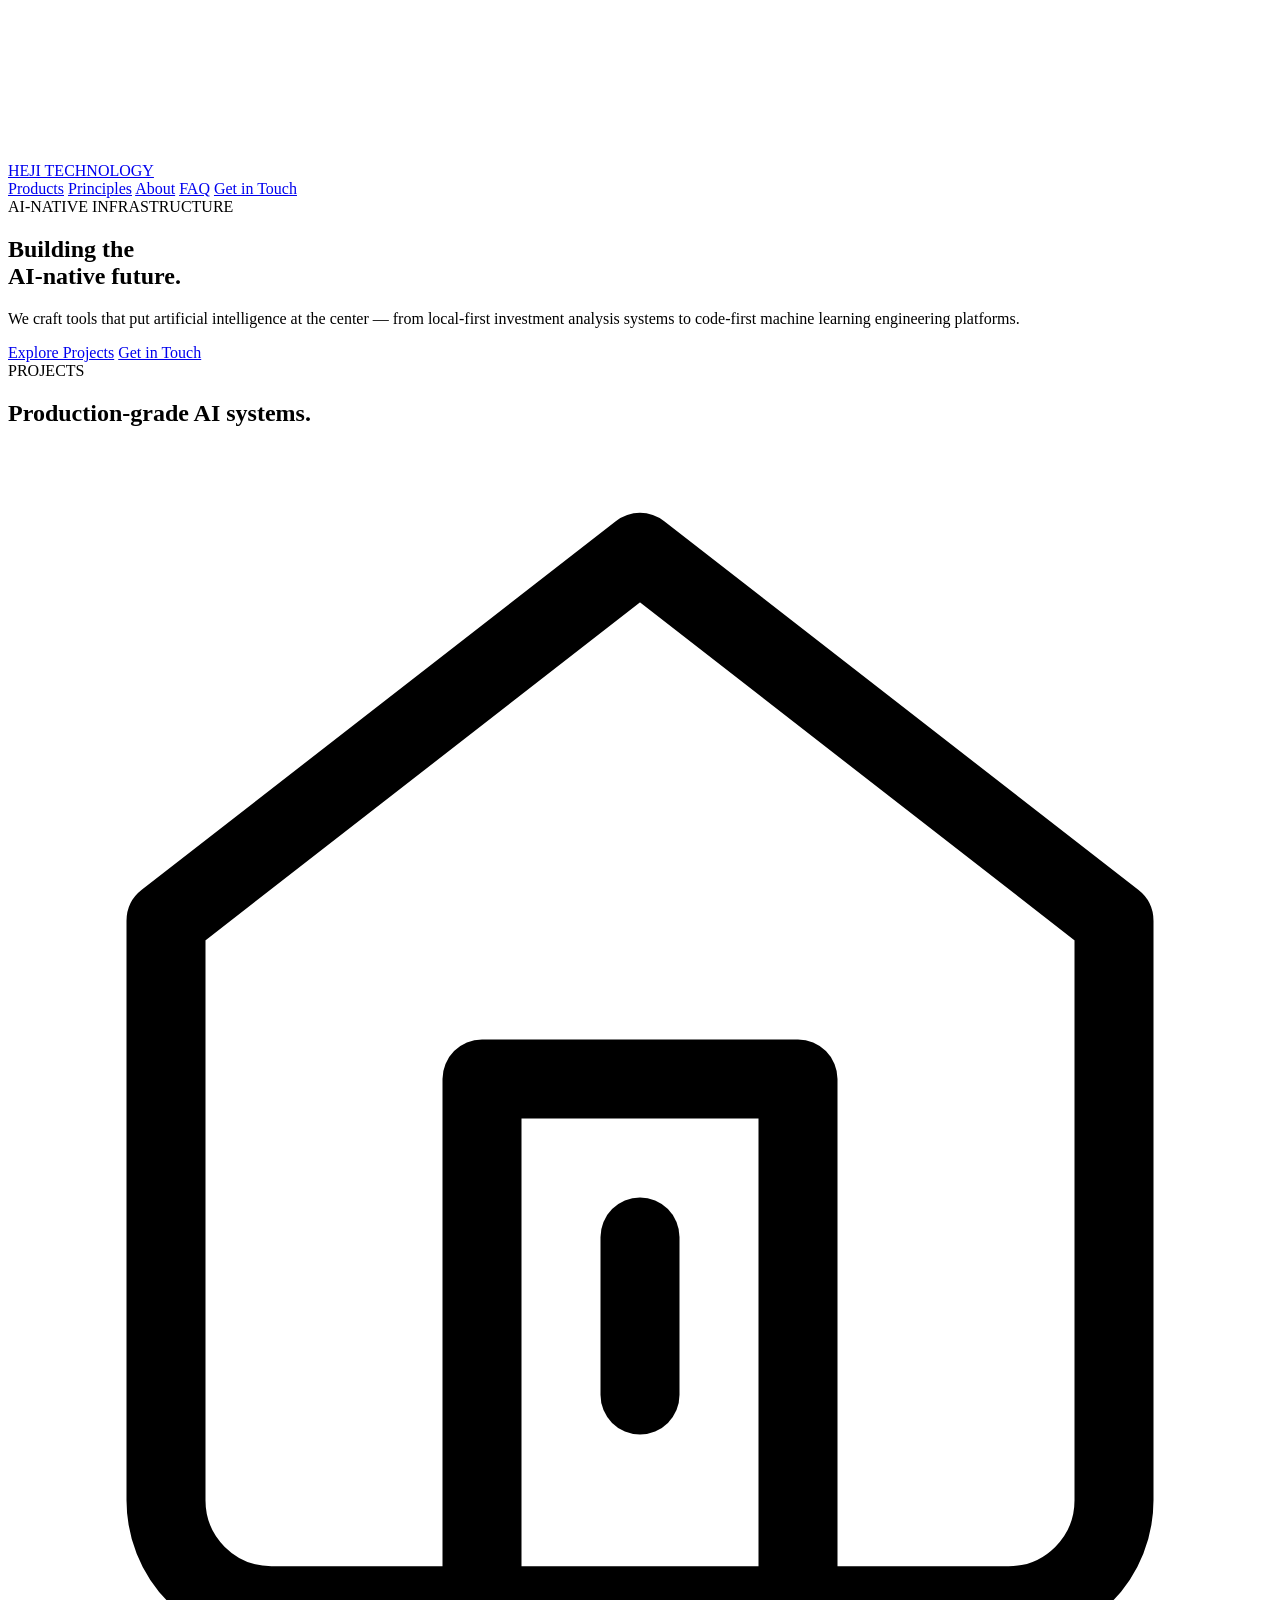
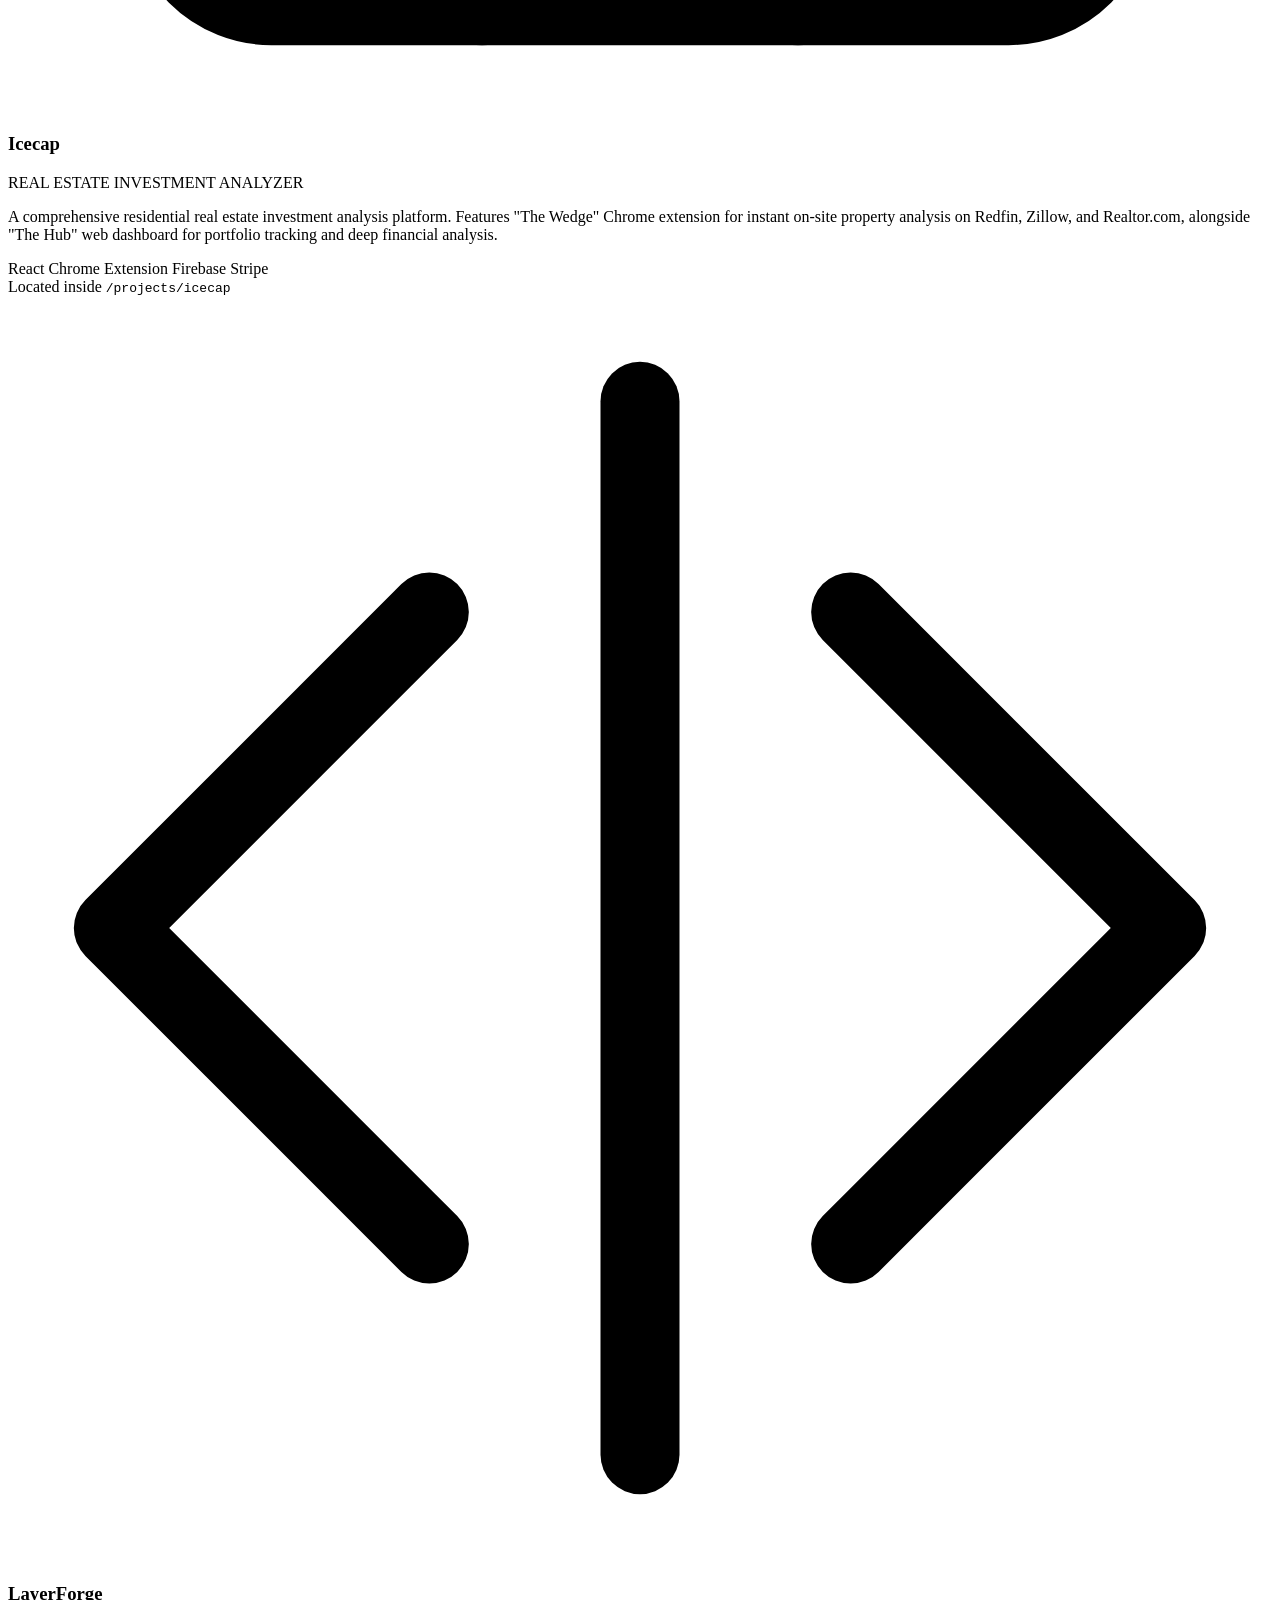
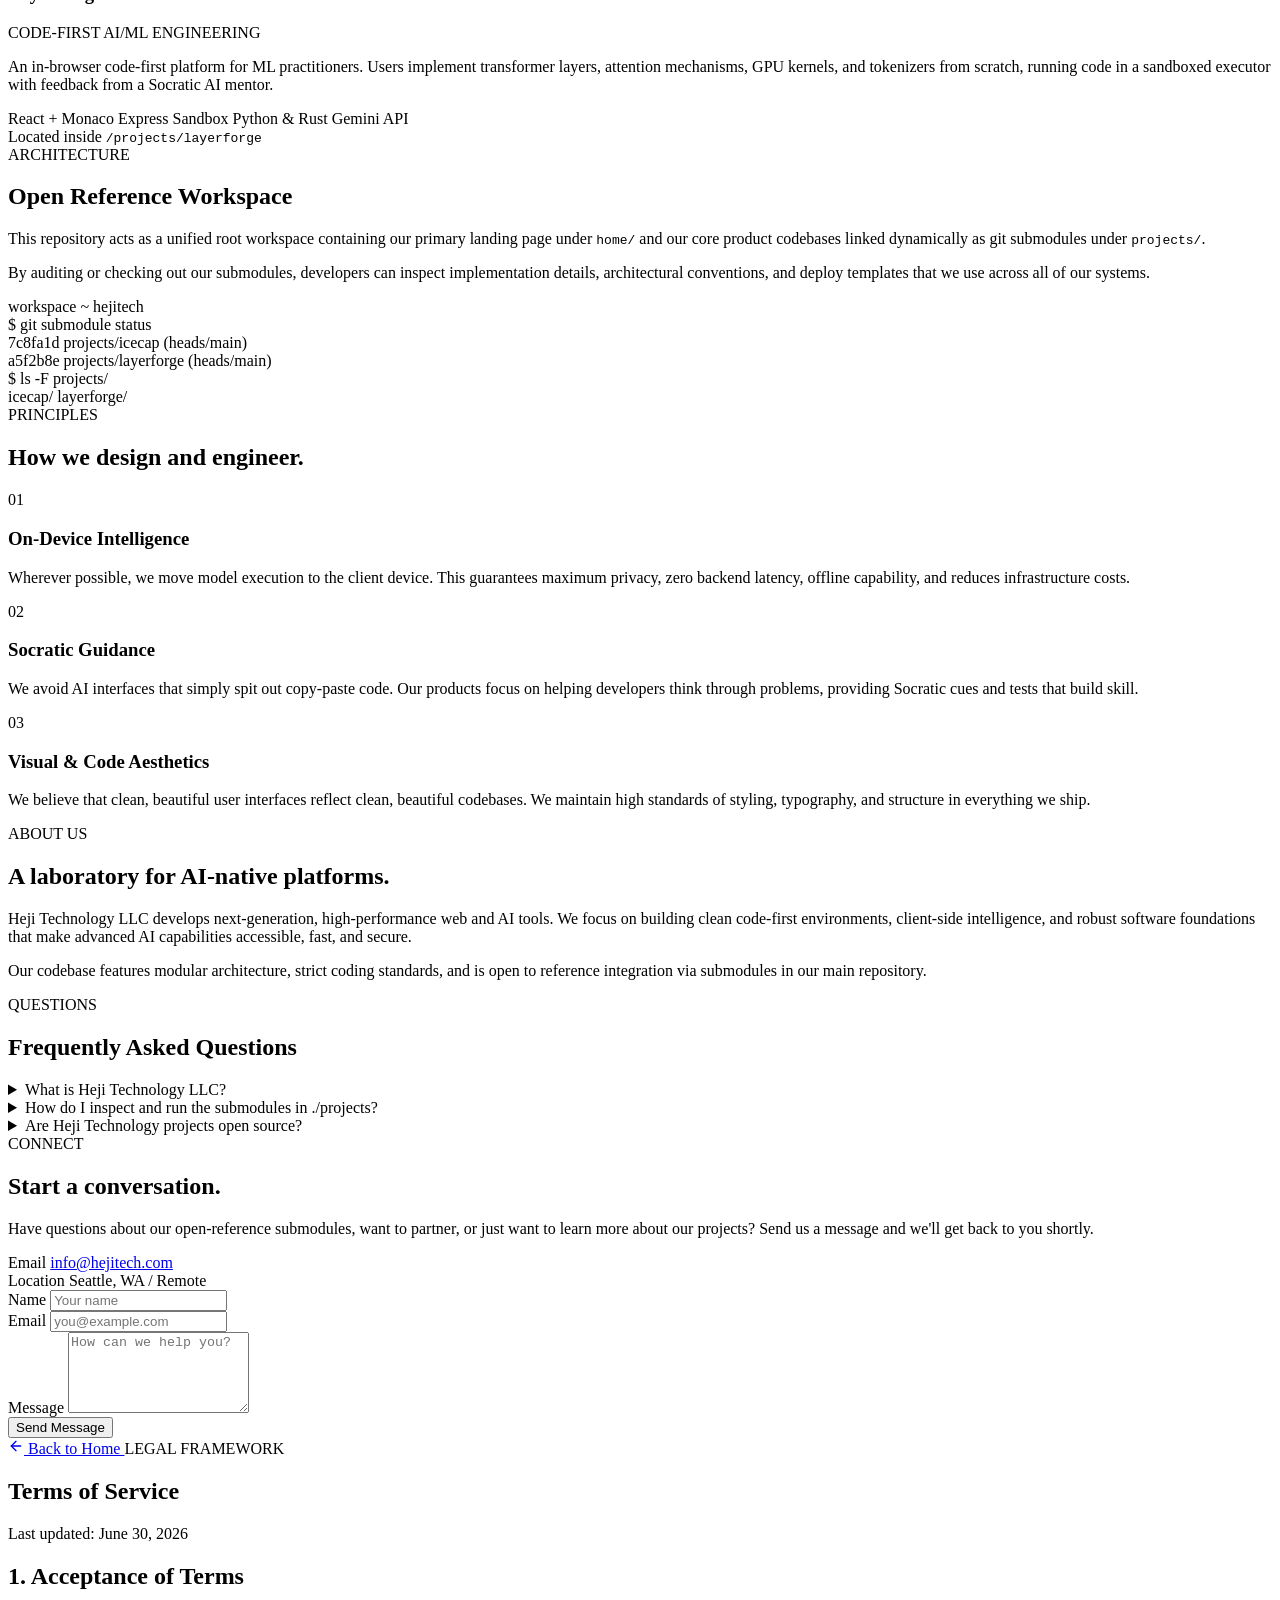
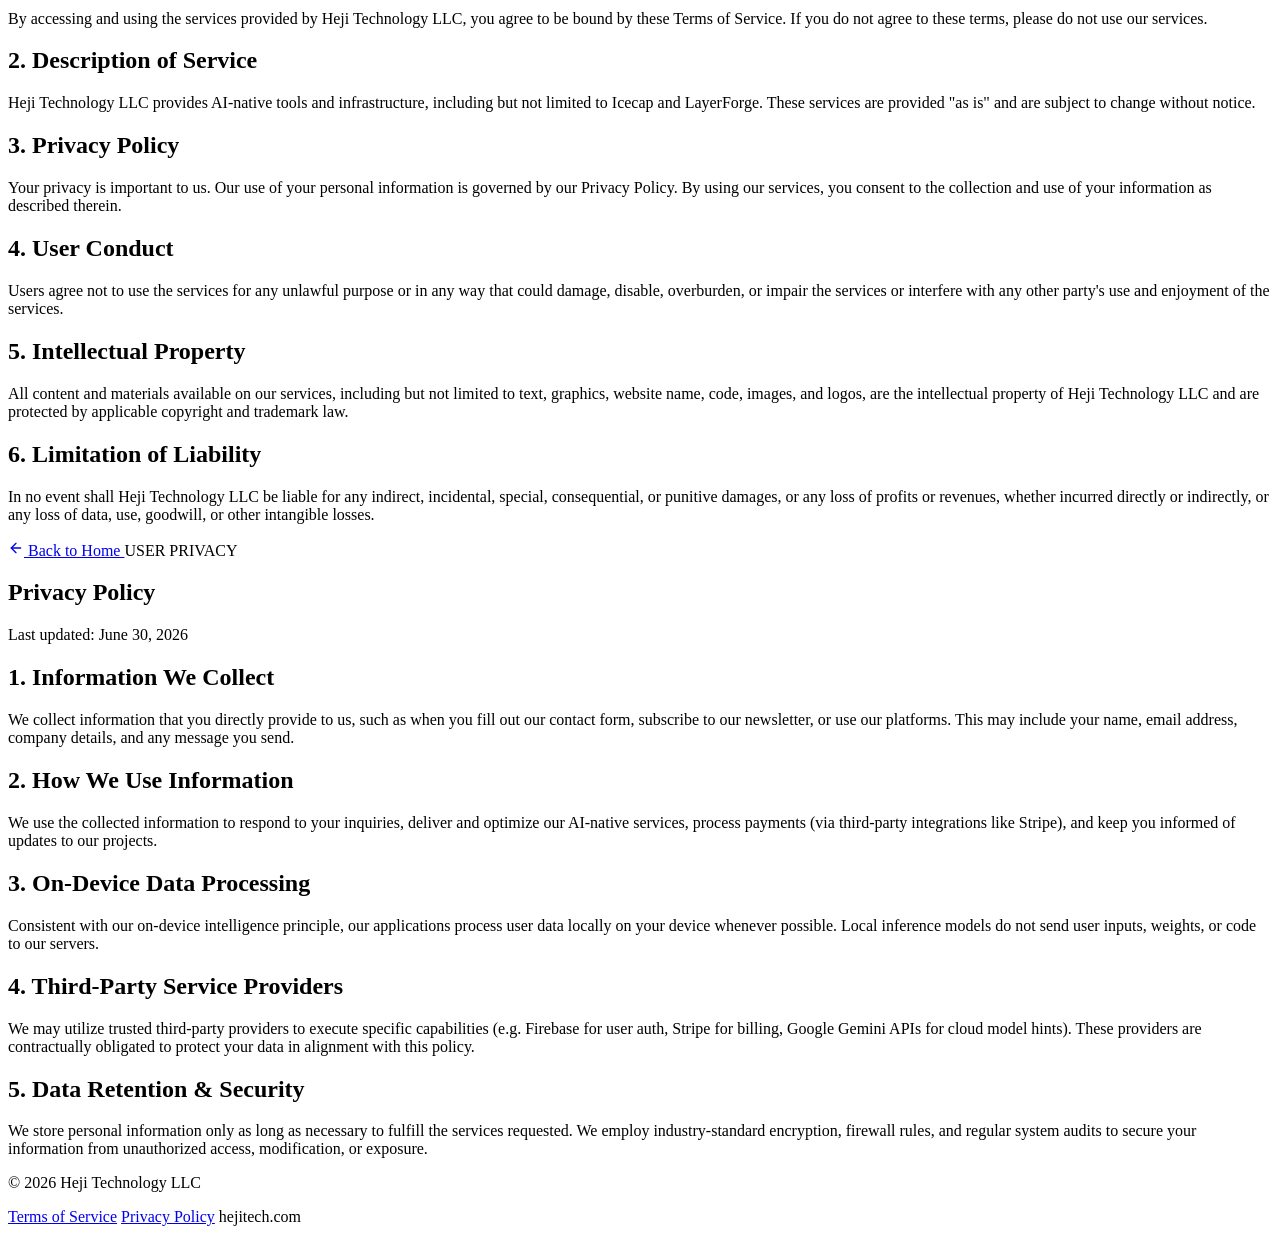
==== commit d57be65e: "feat: add interactive futuristic particle network background animation" ====
--- a/home/public/index.html
+++ b/home/public/index.html
@@ -12,12 +12,16 @@
   <link rel="preconnect" href="https://fonts.gstatic.com" crossorigin>
   <link href="https://fonts.googleapis.com/css2?family=Inter:wght@300;400;500;600&family=Outfit:wght@400;500;700;800;900&display=swap" rel="stylesheet">
   
+  <!-- Favicon -->
+  <link rel="icon" type="image/svg+xml" href="/favicon.svg">
+
   <!-- Main Stylesheet -->
   <link rel="stylesheet" href="/index.css">
 </head>
 <body>
   <!-- Ambient background glow elements -->
   <div class="glow-bg" aria-hidden="true">
+    <canvas id="bg-network" class="bg-network"></canvas>
     <div class="glow-sphere glow-1"></div>
     <div class="glow-sphere glow-2"></div>
   </div>
